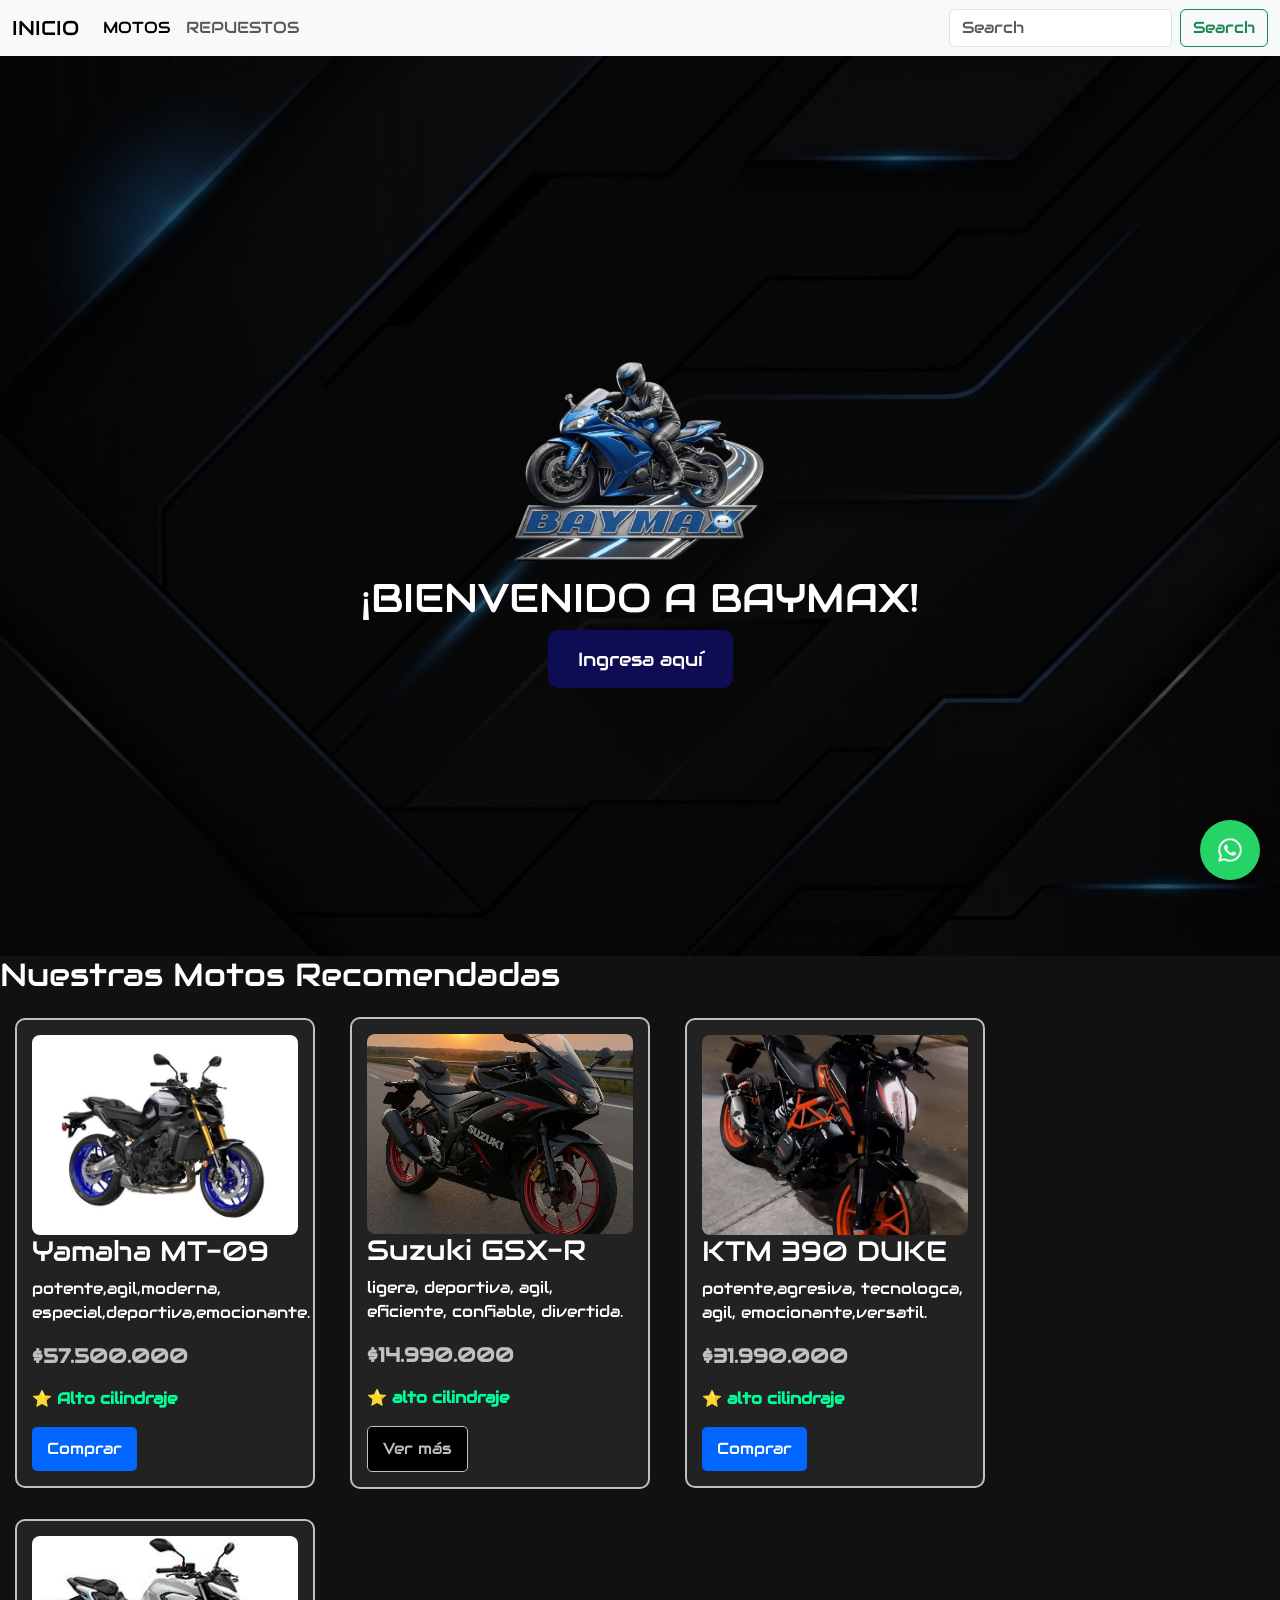
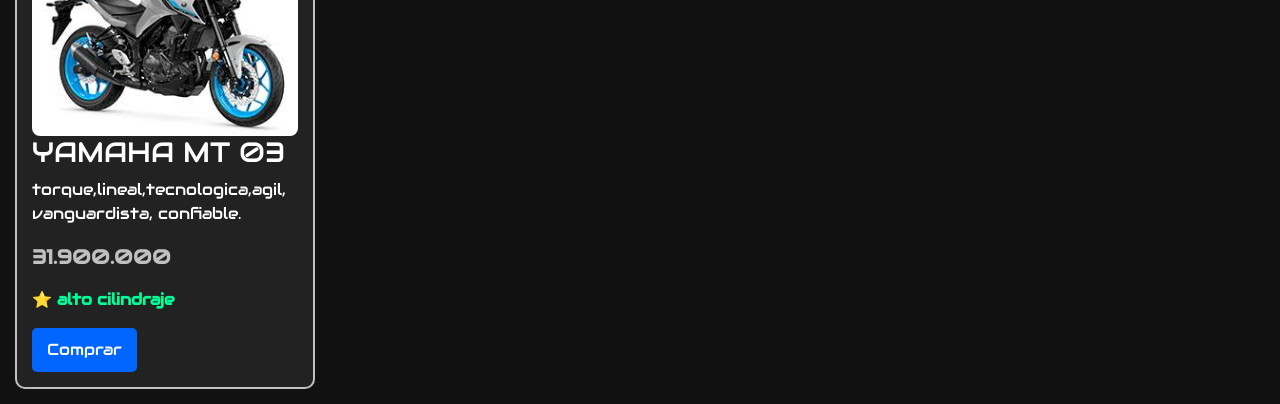
==== index.html @ 2319b92a "first commit" ====
<!DOCTYPE html>
<html lang="en">
<head>
    <meta charset="UTF-8">
    <meta name="viewport" content="width=device-width, initial-scale=1.0">
    <title>BayMax</title>
    <link href="https://cdn.jsdelivr.net/npm/bootstrap@5.3.8/dist/css/bootstrap.min.css" rel="stylesheet" integrity="sha384-sRIl4kxILFvY47J16cr9ZwB07vP4J8+LH7qKQnuqkuIAvNWLzeN8tE5YBujZqJLB" crossorigin="anonymous">
    <link rel="preconnect" href="https://fonts.googleapis.com">
    <link rel="preconnect" href="https://fonts.gstatic.com" crossorigin>
    <link href="https://fonts.googleapis.com/css2?family=Audiowide&family=Playwrite+GB+J:ital,wght@0,100..400;1,100..400&display=swap" rel="stylesheet">
    <link rel="stylesheet" href="style.css">
</head>
<body>
    <nav class="navbar navbar-expand-lg bg-body-tertiary">
  <div class="container-fluid">
    <a class="navbar-brand" href="#">INICIO</a>
    <button class="navbar-toggler" type="button" data-bs-toggle="collapse" data-bs-target="#navbarTogglerDemo02" aria-controls="navbarTogglerDemo02" aria-expanded="false" aria-label="Toggle navigation">
      <span class="navbar-toggler-icon"></span>
    </button>
    <div class="collapse navbar-collapse" id="navbarTogglerDemo02">
      <ul class="navbar-nav me-auto mb-2 mb-lg-0">
        <li class="nav-item">
          <a class="nav-link active" aria-current="page" href="motos.html">MOTOS</a>
        </li>
        <li class="nav-item">
          <a class="nav-link" href="repuestos.html">REPUESTOS</a>
        </li>
      </ul>
      <form class="d-flex" role="search">
        <input class="form-control me-2" type="search" placeholder="Search" aria-label="Search"/>
        <button class="btn btn-outline-success" type="submit">Search</button>
      </form>
    </div>
  </div>
</nav>

  <main>
        <header class="hero">
            <div class="img-div">
            <img src="bayy.png" alt="" title="" width="400px" height="250px">
            
                <div class="hero-container">
                    <h1>¡BIENVENIDO A BAYMAX!</h1>
                    <button class="btn-primario">Ingresa aquí</button>
                </div>
            </div>
        </header>
    </main>


     <h2 class="subtitulo">Nuestras Motos Recomendadas</h2>

    <div class="contenedor-motos">

        <div class="caja">
            <img src="mt.jpg" alt="Moto deportiva" class="imagen">
            <h3>Yamaha MT-09</h3>
            <p>potente,agil,moderna, especial,deportiva,emocionante.</p>
            <p class="precio">$57.500.000</p>
            <p class="recomendado">⭐ Alto cilindraje</p>
            <button class="azul">Comprar</button>
        </div>

        <div class="caja">
            <img src="suzuki.jpg" alt="Moto urbana" class="imagen">
            <h3>Suzuki GSX-R</h3>
            <p>ligera, deportiva, agil, eficiente, confiable, divertida.</p>
            <p class="precio">$14.990.000</p>
            <p class="recomendado">⭐ alto cilindraje</p>
            <button class="negro">Ver más</button>
        </div>

        <div class="caja">
            <img src="duke.jpg" alt="Moto deportiva" class="imagen">
            <h3>KTM 390 DUKE</h3>
            <p>potente,agresiva, tecnologca, agil, emocionante,versatil.</p>
            <p class="precio">$31.990.000</p>
            <p class="recomendado">⭐ alto cilindraje</p>
            <button class="azul">Comprar</button>
        </div>
        <div class="caja">
            <img src="mt03.jpg" alt="Moto deportiva" class="imagen">
            <h3>YAMAHA MT 03</h3>
            <p>torque,lineal,tecnologica,agil, vanguardista, confiable.</p>
            <p class="precio">31.900.000</p>
            <p class="recomendado">⭐ alto cilindraje</p>
            <button class="azul">Comprar</button>
        </div>
    </div>

     <a href="https://wa.me/573001234567" class="whatsapp" target="_blank"></a>


    <script src="https://cdn.jsdelivr.net/npm/bootstrap@5.3.8/dist/js/bootstrap.bundle.min.js" integrity="sha384-FKyoEForCGlyvwx9Hj09JcYn3nv7wiPVlz7YYwJrWVcXK/BmnVDxM+D2scQbITxI" crossorigin="anonymous"></script>
</body>
</html>
---- style.css ----
body{
    margin: 0;
    background-color: #111;
    color: white;
}
.hero {
    background-image: url(fondo.jpg);
    background-size: cover;
    background-position: center;
    height: 100vh;
    background-color: rgba(0, 0, 0, 0.6);
    background-blend-mode: multiply;
    
    display: flex;
    justify-content: center;
    align-items: center;
    text-align: center;
    font-family:  "Audiowide", sans-serif;
}
.hero-container {
    color: rgb(255, 255, 255);
}

.btn-primario {
    background-color: rgb(14, 12, 83);
    color: white;
    padding: 15px 30px;
    font-size: 1.2rem;
    border: none;
    border-radius: 10px;
    cursor: pointer;
    transition: all 0.3s ease;
}

.btn-primario:hover {
    background-color:  rgb(46, 43, 131);
    transform: translateY(-5px);
    box-shadow: 0px 10px 15px  white;
}
.caja{
    width: 300px;
    margin: 15px;
    padding: 15px;
    display: inline-block;

    background-color: #222;
    border: 2px solid silver;
    border-radius: 10px;
    transition: 0.3s;
    align-items: center;
}

.caja:hover{
    transform: scale(1.05);
}

.imagen{
    width: 100%;
    height: 200px;
    object-fit: cover;
    border-radius: 8px;
}
.precio{
    color: silver;
    font-size: 20px;
    font-weight: bold;
}

.recomendado{
    color: #00ff99;
    font-weight: bold;
}
.azul{
    background-color: #0066ff;
    color: white;
    border: none;
    padding: 10px 15px;
    border-radius: 5px;
    cursor: pointer;
}

.negro{
    background-color: black;
    color: silver;
    border: 1px solid silver;
    padding: 10px 15px;
    border-radius: 5px;
    cursor: pointer;
}
.whatsapp{
    position: fixed;
    bottom: 20px;
    right: 20px;
    width: 60px;
    height: 60px;
    background: #25D366;
    font-size: 35px;
    text-decoration: none;
    border-radius: 50%;
    display: flex;
    justify-content: center;
    align-items: center;
    box-shadow: 0 0 10px rgba(0,0,0,0.4);
    transition: 0.3s;
    background-image: url(des.jpg);
    background-size: cover;
    background-position: center;
}
whatsapp:hover{
    transform: scale(1.1);
}
body {
    font-family: "Audiowide", sans-serif;
    margin: 0;
    font-weight: 200;
    font-style: normal;
}
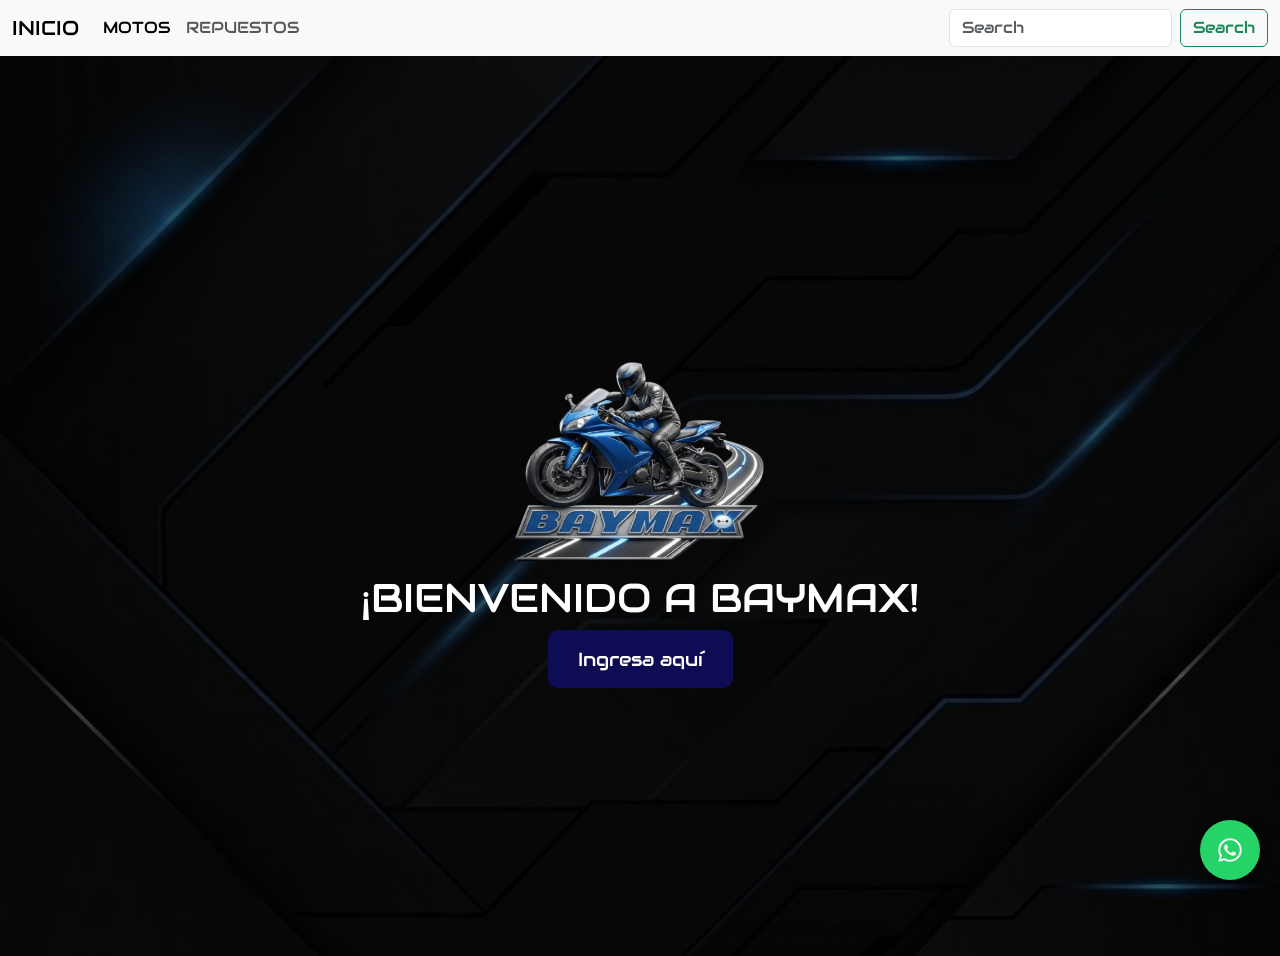
==== commit ed620673: "Cambios Nicold" ====
--- a/index.html
+++ b/index.html
@@ -41,52 +41,15 @@
             
                 <div class="hero-container">
                     <h1>¡BIENVENIDO A BAYMAX!</h1>
-                    <button class="btn-primario">Ingresa aquí</button>
+                    <a href="indexlo.html"><button  class="btn-primario">Ingresa aquí</button> </a>
                 </div>
             </div>
         </header>
     </main>
 
 
-     <h2 class="subtitulo">Nuestras Motos Recomendadas</h2>
-
-    <div class="contenedor-motos">
-
-        <div class="caja">
-            <img src="mt.jpg" alt="Moto deportiva" class="imagen">
-            <h3>Yamaha MT-09</h3>
-            <p>potente,agil,moderna, especial,deportiva,emocionante.</p>
-            <p class="precio">$57.500.000</p>
-            <p class="recomendado">⭐ Alto cilindraje</p>
-            <button class="azul">Comprar</button>
-        </div>
-
-        <div class="caja">
-            <img src="suzuki.jpg" alt="Moto urbana" class="imagen">
-            <h3>Suzuki GSX-R</h3>
-            <p>ligera, deportiva, agil, eficiente, confiable, divertida.</p>
-            <p class="precio">$14.990.000</p>
-            <p class="recomendado">⭐ alto cilindraje</p>
-            <button class="negro">Ver más</button>
-        </div>
-
-        <div class="caja">
-            <img src="duke.jpg" alt="Moto deportiva" class="imagen">
-            <h3>KTM 390 DUKE</h3>
-            <p>potente,agresiva, tecnologca, agil, emocionante,versatil.</p>
-            <p class="precio">$31.990.000</p>
-            <p class="recomendado">⭐ alto cilindraje</p>
-            <button class="azul">Comprar</button>
-        </div>
-        <div class="caja">
-            <img src="mt03.jpg" alt="Moto deportiva" class="imagen">
-            <h3>YAMAHA MT 03</h3>
-            <p>torque,lineal,tecnologica,agil, vanguardista, confiable.</p>
-            <p class="precio">31.900.000</p>
-            <p class="recomendado">⭐ alto cilindraje</p>
-            <button class="azul">Comprar</button>
-        </div>
-    </div>
+    
+    
 
      <a href="https://wa.me/573001234567" class="whatsapp" target="_blank"></a>
 
--- a/style.css
+++ b/style.css
@@ -117,3 +117,4 @@
 }
 
 
+
